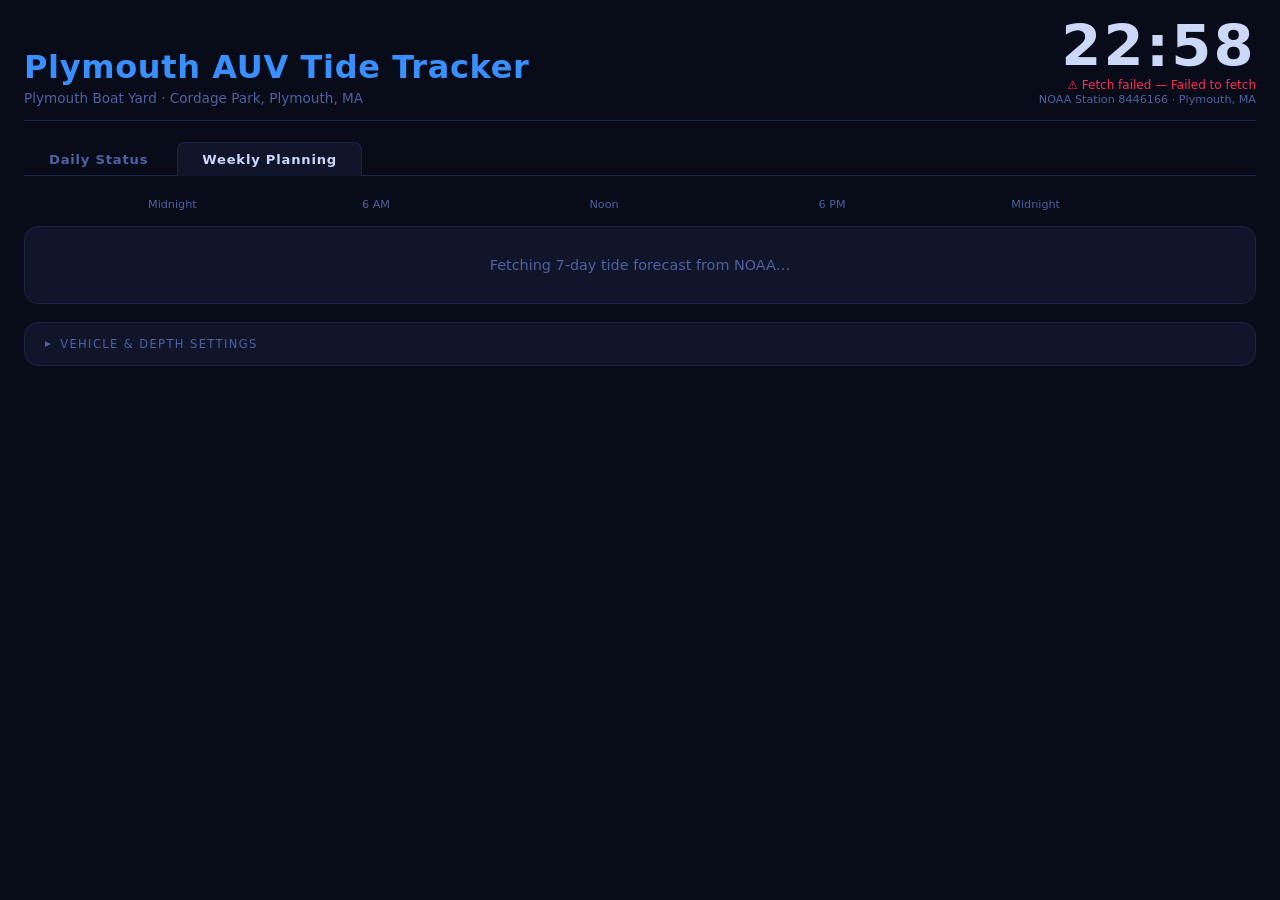
==== week.html @ aa37e7a0 "Add weekly planning tab with 7-day go/no-go timeline view" ====
<!DOCTYPE html>
<html lang="en">
<head>
  <meta charset="UTF-8">
  <meta name="viewport" content="width=device-width, initial-scale=1.0">
  <title>Plymouth AUV — Weekly Forecast</title>
  <link rel="stylesheet" href="style.css">
</head>
<body>
<div id="app">

  <header>
    <div class="header-left">
      <h1>Plymouth AUV Tide Tracker</h1>
      <div class="site-name" id="siteName"></div>
    </div>
    <div class="header-right">
      <div id="clockDisplay">--:--</div>
      <div id="lastUpdated">Loading…</div>
      <div id="stationInfo"></div>
    </div>
  </header>

  <nav class="page-tabs">
    <a href="index.html" class="tab">Daily Status</a>
    <span class="tab active">Weekly Planning</span>
  </nav>

  <main class="week-main">

    <!-- Time axis labels aligned over the bars -->
    <div class="week-axis">
      <div class="week-axis-spacer"></div>
      <div class="week-axis-track">
        <span style="left:0%">Midnight</span>
        <span style="left:25%">6 AM</span>
        <span style="left:50%">Noon</span>
        <span style="left:75%">6 PM</span>
        <span style="left:100%">Midnight</span>
      </div>
      <div class="week-axis-end"></div>
    </div>

    <!-- Day rows injected by JS -->
    <div id="weekRows" class="week-rows">
      <div class="msg loading">Fetching 7-day tide forecast from NOAA…</div>
    </div>

    <!-- Vehicle settings (shared with daily page via localStorage) -->
    <section class="settings-section">
      <details>
        <summary>Vehicle &amp; Depth Settings</summary>
        <div class="settings-grid">
          <div class="setting-item">
            <label for="draftNum">Vehicle Draft</label>
            <div class="input-row">
              <input type="number" id="draftNum" min="1" max="120" step="1" value="37">
              <span class="unit-label">inches</span>
            </div>
            <input type="range" id="draftRange" min="1" max="120" step="1" value="37">
          </div>
          <div class="setting-item">
            <label for="marginNum">Safety Margin</label>
            <div class="input-row">
              <input type="number" id="marginNum" min="0" max="24" step="1" value="4">
              <span class="unit-label">inches</span>
            </div>
            <input type="range" id="marginRange" min="0" max="24" step="1" value="4">
          </div>
          <div class="setting-item">
            <label>Minimum Required Depth</label>
            <div class="calc-value" id="minDepthCalc">— ft</div>
          </div>
        </div>
      </details>
    </section>

  </main>
</div>

<script src="config.js"></script>
<script src="week.js"></script>
</body>
</html>
---- style.css ----
/* style.css — Plymouth AUV Tide Tracker */

:root {
  --bg:            #080c18;
  --panel:         #10152a;
  --panel-border:  #1c2448;
  --text:          #ccd8f8;
  --text-dim:      #5060a0;
  --go-green:      #00e87a;
  --go-glow:       rgba(0,232,122,0.25);
  --nogo-red:      #ff2d55;
  --nogo-glow:     rgba(255,45,85,0.25);
  --accent:        #3a8fff;
  --amber:         #ffc800;
  --radius:        14px;
  --radius-sm:     8px;
}

*, *::before, *::after { box-sizing: border-box; margin: 0; padding: 0; }

html, body {
  height: 100%;
  background: var(--bg);
  color: var(--text);
  font-family: 'Segoe UI', system-ui, -apple-system, sans-serif;
}

/* ── Layout wrapper ─────────────────────────────────────────────────────────── */
#app {
  display: flex;
  flex-direction: column;
  min-height: 100vh;
  max-width: 1700px;
  margin: 0 auto;
  padding: 0 24px 24px;
}

/* ── Header ─────────────────────────────────────────────────────────────────── */
header {
  display: flex;
  justify-content: space-between;
  align-items: flex-end;
  padding: 18px 0 14px;
  border-bottom: 1px solid var(--panel-border);
  margin-bottom: 20px;
  gap: 20px;
}

.header-left h1 {
  font-size: clamp(1.3rem, 2.5vw, 2rem);
  font-weight: 800;
  color: var(--accent);
  letter-spacing: 0.02em;
  line-height: 1.1;
}
.site-name {
  font-size: 0.85rem;
  color: var(--text-dim);
  margin-top: 4px;
}

.header-right {
  text-align: right;
  flex-shrink: 0;
}
#clockDisplay {
  font-size: clamp(2rem, 5vw, 3.6rem);
  font-weight: 800;
  font-variant-numeric: tabular-nums;
  letter-spacing: 0.04em;
  line-height: 1;
}
#dateDisplay {
  font-size: 0.8rem;
  color: var(--text-dim);
  margin-top: 3px;
}
#lastUpdated {
  font-size: 0.75rem;
  color: var(--text-dim);
  margin-top: 2px;
}
#stationInfo {
  font-size: 0.7rem;
  color: var(--text-dim);
  margin-top: 1px;
}

/* ── Main grid ──────────────────────────────────────────────────────────────── */
main {
  display: grid;
  grid-template-columns: auto 1fr;
  grid-template-rows: auto auto auto;
  gap: 18px;
  flex: 1;
}

/* ── Status indicator ───────────────────────────────────────────────────────── */
.status-section {
  grid-column: 1;
  grid-row: 1;
  display: flex;
  gap: 18px;
  align-items: flex-start;
}

.status-indicator {
  display: flex;
  flex-direction: column;
  align-items: center;
  justify-content: center;
  width: clamp(170px, 16vw, 240px);
  height: clamp(170px, 16vw, 240px);
  border-radius: var(--radius);
  border: 2px solid var(--panel-border);
  background: var(--panel);
  flex-shrink: 0;
  transition: border-color 0.4s, box-shadow 0.4s;
}
.status-indicator.go {
  border-color: var(--go-green);
  box-shadow: 0 0 50px var(--go-glow), 0 0 100px var(--go-glow);
}
.status-indicator.nogo {
  border-color: var(--nogo-red);
  box-shadow: 0 0 50px var(--nogo-glow), 0 0 100px var(--nogo-glow);
}

.status-light {
  width: clamp(70px, 7vw, 110px);
  height: clamp(70px, 7vw, 110px);
  border-radius: 50%;
  background: var(--panel-border);
  margin-bottom: 14px;
  transition: background 0.4s, box-shadow 0.4s;
}
.status-indicator.go .status-light {
  background: var(--go-green);
  box-shadow: 0 0 30px var(--go-green), 0 0 60px var(--go-glow);
}
.status-indicator.nogo .status-light {
  background: var(--nogo-red);
  box-shadow: 0 0 30px var(--nogo-red), 0 0 60px var(--nogo-glow);
}

#statusLabel {
  font-size: clamp(1.4rem, 2.5vw, 2.2rem);
  font-weight: 900;
  letter-spacing: 0.15em;
  color: var(--text-dim);
  transition: color 0.4s;
}
.status-indicator.go    #statusLabel { color: var(--go-green); }
.status-indicator.nogo  #statusLabel { color: var(--nogo-red);  }

/* ── Stats grid ─────────────────────────────────────────────────────────────── */
.stats-grid {
  display: grid;
  grid-template-columns: 1fr 1fr;
  gap: 12px;
  align-content: start;
}

.stat-card {
  background: var(--panel);
  border: 1px solid var(--panel-border);
  border-radius: var(--radius-sm);
  padding: 14px 16px;
  min-width: 110px;
}
.stat-label {
  font-size: 0.7rem;
  text-transform: uppercase;
  letter-spacing: 0.1em;
  color: var(--text-dim);
  margin-bottom: 6px;
}
.stat-value {
  font-size: clamp(1.2rem, 2vw, 1.7rem);
  font-weight: 700;
  font-variant-numeric: tabular-nums;
}

/* ── Windows panel ──────────────────────────────────────────────────────────── */
.windows-section {
  grid-column: 2;
  grid-row: 1;
  background: var(--panel);
  border: 1px solid var(--panel-border);
  border-radius: var(--radius);
  padding: 18px 20px;
  display: flex;
  flex-direction: column;
}
.section-title {
  font-size: 0.72rem;
  text-transform: uppercase;
  letter-spacing: 0.12em;
  color: var(--text-dim);
  margin-bottom: 14px;
}

#windowsList { display: flex; flex-direction: column; gap: 8px; flex: 1; }

.window-row {
  display: grid;
  grid-template-columns: 10px 1fr auto auto;
  align-items: center;
  gap: 12px;
  padding: 12px 14px;
  border-radius: var(--radius-sm);
  background: #0d1228;
  border: 1px solid var(--panel-border);
  transition: border-color 0.3s, background 0.3s;
}
.window-row.current {
  border-color: var(--go-green);
  background: #0d2020;
}
.window-row.past { opacity: 0.45; }

.window-dot {
  width: 10px; height: 10px;
  border-radius: 50%;
  background: var(--go-green);
}
.window-row.past .window-dot { background: var(--text-dim); }

.window-times {
  font-size: clamp(1rem, 1.8vw, 1.25rem);
  font-weight: 600;
  font-variant-numeric: tabular-nums;
}
.sep { margin: 0 6px; color: var(--text-dim); }

.window-dur {
  font-size: 0.85rem;
  color: var(--text-dim);
  font-variant-numeric: tabular-nums;
}

.badge-now {
  font-size: 0.65rem;
  font-weight: 800;
  letter-spacing: 0.12em;
  padding: 3px 8px;
  border-radius: 4px;
  background: var(--go-green);
  color: #001a0a;
  text-transform: uppercase;
}

.msg {
  text-align: center;
  padding: 30px 20px;
  font-size: 0.9rem;
}
.msg.loading    { color: var(--text-dim); }
.msg.no-windows { color: var(--nogo-red); }

/* ── Chart ──────────────────────────────────────────────────────────────────── */
.chart-section {
  grid-column: 1 / -1;
  grid-row: 2;
  background: var(--panel);
  border: 1px solid var(--panel-border);
  border-radius: var(--radius);
  padding: 18px 20px;
}
.chart-section .section-title { margin-bottom: 10px; }

#tideChart {
  display: block;
  width: 100%;
  height: clamp(200px, 22vw, 300px);
}

/* ── Vehicle settings ───────────────────────────────────────────────────────── */
.settings-section {
  grid-column: 1 / -1;
  grid-row: 3;
  background: var(--panel);
  border: 1px solid var(--panel-border);
  border-radius: var(--radius);
  overflow: hidden;
}

details > summary {
  padding: 14px 20px;
  cursor: pointer;
  list-style: none;
  display: flex;
  align-items: center;
  gap: 8px;
  font-size: 0.72rem;
  text-transform: uppercase;
  letter-spacing: 0.12em;
  color: var(--text-dim);
  user-select: none;
}
details > summary::before {
  content: '▶';
  font-size: 0.65em;
  transition: transform 0.2s;
}
details[open] > summary::before { transform: rotate(90deg); }

.settings-grid {
  display: grid;
  grid-template-columns: 1fr 1fr 1fr;
  gap: 24px;
  padding: 4px 20px 20px;
}

.setting-item label {
  display: block;
  font-size: 0.72rem;
  text-transform: uppercase;
  letter-spacing: 0.08em;
  color: var(--text-dim);
  margin-bottom: 10px;
}

.input-row {
  display: flex;
  align-items: center;
  gap: 10px;
  margin-bottom: 10px;
}
.input-row input[type="number"] {
  width: 72px;
  padding: 8px 10px;
  background: var(--bg);
  border: 1px solid var(--panel-border);
  border-radius: 6px;
  color: var(--text);
  font-size: 1.1rem;
  font-weight: 600;
  text-align: right;
  font-variant-numeric: tabular-nums;
}
.unit-label { font-size: 0.85rem; color: var(--text-dim); }

input[type="range"] {
  width: 100%;
  accent-color: var(--accent);
  cursor: pointer;
}

.calc-value {
  font-size: clamp(1.1rem, 1.8vw, 1.5rem);
  font-weight: 700;
  color: var(--amber);
  padding: 8px 0 4px;
  font-variant-numeric: tabular-nums;
}

/* ── Responsive ─────────────────────────────────────────────────────────────── */
@media (max-width: 960px) {
  main { grid-template-columns: 1fr; }
  .status-section  { grid-column: 1; }
  .windows-section { grid-column: 1; grid-row: 2; }
  .chart-section   { grid-row: 3; }
  .settings-section { grid-row: 4; }
  .settings-grid   { grid-template-columns: 1fr 1fr; }
}
@media (max-width: 600px) {
  #app { padding: 0 12px 16px; }
  header { flex-direction: column; align-items: flex-start; }
  .status-section { flex-direction: column; }
  .stats-grid { grid-template-columns: 1fr 1fr; }
  .settings-grid { grid-template-columns: 1fr; }
}

/* ── TV-mode scaling (1920px+) ───────────────────────────────────────────────── */
@media (min-width: 1920px) {
  html { font-size: 20px; }
  .status-indicator { width: 280px; height: 280px; }
  #tideChart { height: 340px; }
}

/* ── Page tab navigation ─────────────────────────────────────────────────────── */
.page-tabs {
  display: flex;
  gap: 4px;
  margin-bottom: 22px;
  border-bottom: 1px solid var(--panel-border);
  padding-bottom: 0;
}
.tab {
  padding: 9px 24px;
  font-size: 0.82rem;
  font-weight: 600;
  letter-spacing: 0.06em;
  color: var(--text-dim);
  text-decoration: none;
  border-radius: 8px 8px 0 0;
  border: 1px solid transparent;
  border-bottom: none;
  position: relative;
  bottom: -1px;
  transition: color 0.2s, background 0.2s;
  cursor: pointer;
}
.tab.active {
  color: var(--text);
  background: var(--panel);
  border-color: var(--panel-border);
  border-bottom-color: var(--panel);
}
.tab:not(.active):hover { color: var(--text); }

/* ── Weekly planning page ────────────────────────────────────────────────────── */
.week-main {
  display: flex;
  flex-direction: column;
  gap: 6px;
  flex: 1;
}

/* Time axis header row */
.week-axis {
  display: flex;
  align-items: center;
  gap: 16px;
  padding: 0 20px 4px;
}
.week-axis-spacer { width: 88px; flex-shrink: 0; }
.week-axis-end    { width: 160px; flex-shrink: 0; }
.week-axis-track  {
  flex: 1;
  position: relative;
  height: 18px;
}
.week-axis-track span {
  position: absolute;
  font-size: 0.7rem;
  color: var(--text-dim);
  transform: translateX(-50%);
  white-space: nowrap;
}
.week-axis-track span:first-child { transform: none; }
.week-axis-track span:last-child  { transform: translateX(-100%); }

/* Day rows container */
.week-rows {
  display: flex;
  flex-direction: column;
  background: var(--panel);
  border: 1px solid var(--panel-border);
  border-radius: var(--radius);
  overflow: hidden;
  margin-bottom: 12px;
}

/* Individual day row */
.week-row {
  display: flex;
  align-items: center;
  gap: 16px;
  padding: 10px 20px;
  border-bottom: 1px solid var(--panel-border);
  transition: background 0.2s;
}
.week-row:last-child { border-bottom: none; }
.week-row:hover { background: #151c38; }
.week-row.today { background: #0f1a30; }

/* Day label (left column) */
.day-label {
  width: 88px;
  flex-shrink: 0;
  text-align: right;
}
.day-name {
  display: block;
  font-size: 1rem;
  font-weight: 700;
}
.day-date {
  display: block;
  font-size: 0.78rem;
  color: var(--text-dim);
  margin-top: 1px;
}
.week-row.today .day-name { color: var(--accent); }
.week-row.today .day-date { color: var(--accent); opacity: 0.65; }

/* Timeline bar */
.timeline-wrap { flex: 1; min-width: 0; }

.timeline-bar {
  position: relative;
  height: 40px;
  background: rgba(192, 40, 60, 0.38);
  border-radius: 5px;
  overflow: hidden;
}
.week-row.today .timeline-bar {
  height: 48px;
  background: rgba(192, 40, 60, 0.45);
  box-shadow: 0 0 0 1px var(--panel-border);
}

.go-seg {
  position: absolute;
  top: 0;
  height: 100%;
  background: rgba(0, 190, 96, 0.68);
}

/* Subtle tick lines at 6am / noon / 6pm */
.tick {
  position: absolute;
  top: 0;
  height: 100%;
  width: 1px;
  background: rgba(255, 255, 255, 0.1);
  z-index: 2;
  pointer-events: none;
}

/* Current time line (today only) */
.now-line {
  position: absolute;
  top: 0;
  height: 100%;
  width: 2px;
  background: rgba(255, 255, 255, 0.9);
  box-shadow: 0 0 6px rgba(255, 255, 255, 0.5);
  z-index: 5;
  pointer-events: none;
}

/* Summary (right column) */
.day-summary {
  width: 160px;
  flex-shrink: 0;
  font-variant-numeric: tabular-nums;
}
.sum-count {
  display: block;
  font-size: 0.9rem;
  font-weight: 600;
  color: var(--go-green);
}
.sum-time {
  display: block;
  font-size: 0.78rem;
  color: var(--text-dim);
  margin-top: 2px;
}
.sum-nogo  { font-size: 0.85rem; color: var(--nogo-red); }
.sum-nodata { font-size: 0.85rem; color: var(--text-dim); }

@media (max-width: 700px) {
  .week-axis-end { display: none; }
  .day-summary   { display: none; }
  .week-axis-spacer { width: 60px; }
  .day-label { width: 60px; }
  .week-row  { gap: 10px; padding: 8px 12px; }
}
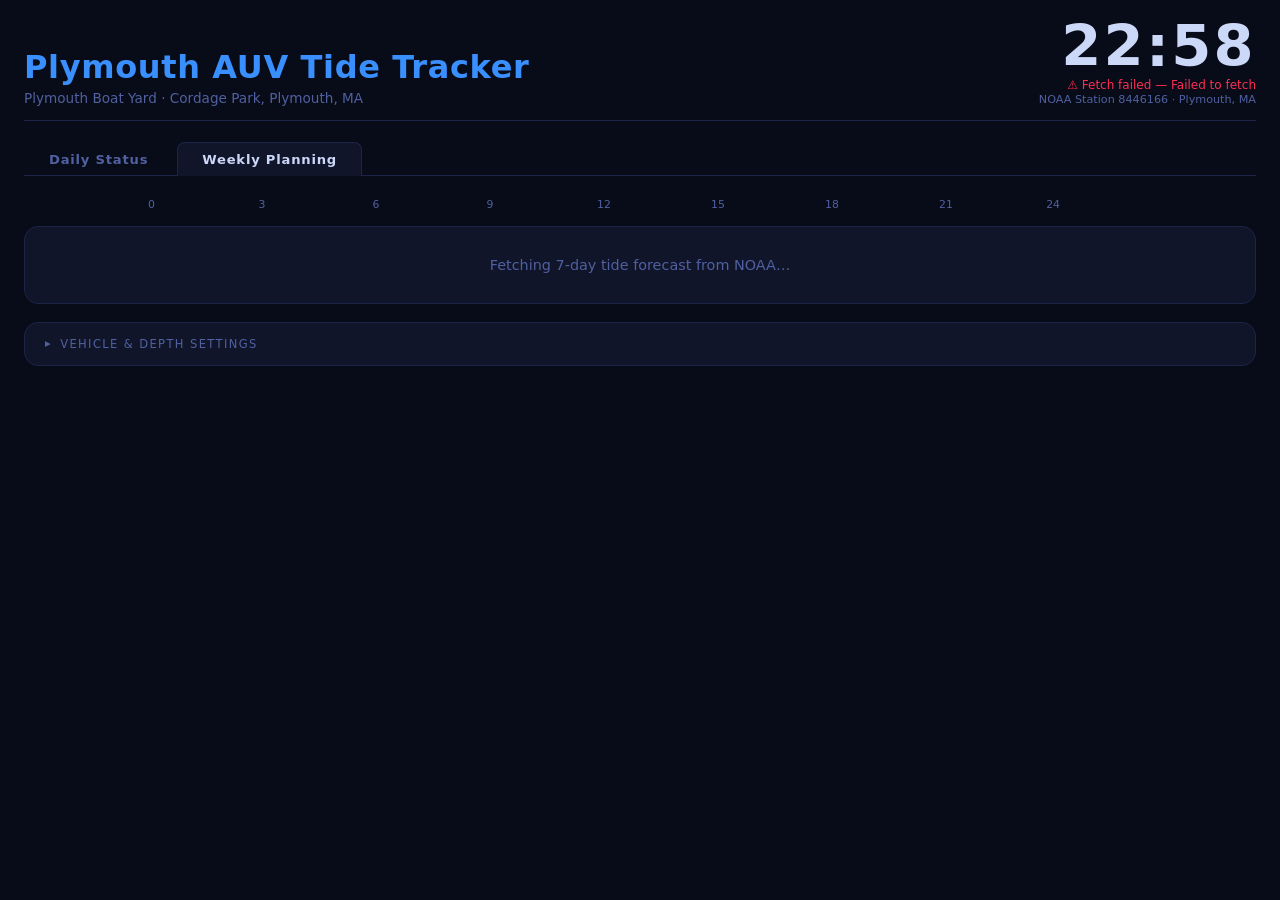
==== commit 17165f82: "Weekly view: hourly tick marks and exact time ranges per window" ====
--- a/week.html
+++ b/week.html
@@ -32,11 +32,15 @@
     <div class="week-axis">
       <div class="week-axis-spacer"></div>
       <div class="week-axis-track">
-        <span style="left:0%">Midnight</span>
-        <span style="left:25%">6 AM</span>
-        <span style="left:50%">Noon</span>
-        <span style="left:75%">6 PM</span>
-        <span style="left:100%">Midnight</span>
+        <span style="left:0%">0</span>
+        <span style="left:12.5%">3</span>
+        <span style="left:25%">6</span>
+        <span style="left:37.5%">9</span>
+        <span style="left:50%">12</span>
+        <span style="left:62.5%">15</span>
+        <span style="left:75%">18</span>
+        <span style="left:87.5%">21</span>
+        <span style="left:100%">24</span>
       </div>
       <div class="week-axis-end"></div>
     </div>
--- a/style.css
+++ b/style.css
@@ -434,7 +434,8 @@
 }
 .week-axis-track span {
   position: absolute;
-  font-size: 0.7rem;
+  font-size: 0.68rem;
+  font-variant-numeric: tabular-nums;
   color: var(--text-dim);
   transform: translateX(-50%);
   white-space: nowrap;
@@ -509,15 +510,18 @@
   background: rgba(0, 190, 96, 0.68);
 }
 
-/* Subtle tick lines at 6am / noon / 6pm */
+/* Hourly tick lines — minor every hour, major every 3 hours */
 .tick {
   position: absolute;
   top: 0;
   height: 100%;
   width: 1px;
-  background: rgba(255, 255, 255, 0.1);
+  background: rgba(255, 255, 255, 0.07);
   z-index: 2;
   pointer-events: none;
+}
+.tick-major {
+  background: rgba(255, 255, 255, 0.18);
 }
 
 /* Current time line (today only) */
@@ -538,19 +542,17 @@
   flex-shrink: 0;
   font-variant-numeric: tabular-nums;
 }
-.sum-count {
-  display: block;
-  font-size: 0.9rem;
+/* Exact time range per window: "06:15 – 09:45" */
+.win-range {
+  font-size: 0.82rem;
   font-weight: 600;
+  font-variant-numeric: tabular-nums;
+  letter-spacing: 0.02em;
   color: var(--go-green);
-}
-.sum-time {
-  display: block;
-  font-size: 0.78rem;
-  color: var(--text-dim);
-  margin-top: 2px;
-}
-.sum-nogo  { font-size: 0.85rem; color: var(--nogo-red); }
+  line-height: 1.55;
+  white-space: nowrap;
+}
+.sum-nogo   { font-size: 0.85rem; color: var(--nogo-red); }
 .sum-nodata { font-size: 0.85rem; color: var(--text-dim); }
 
 @media (max-width: 700px) {
